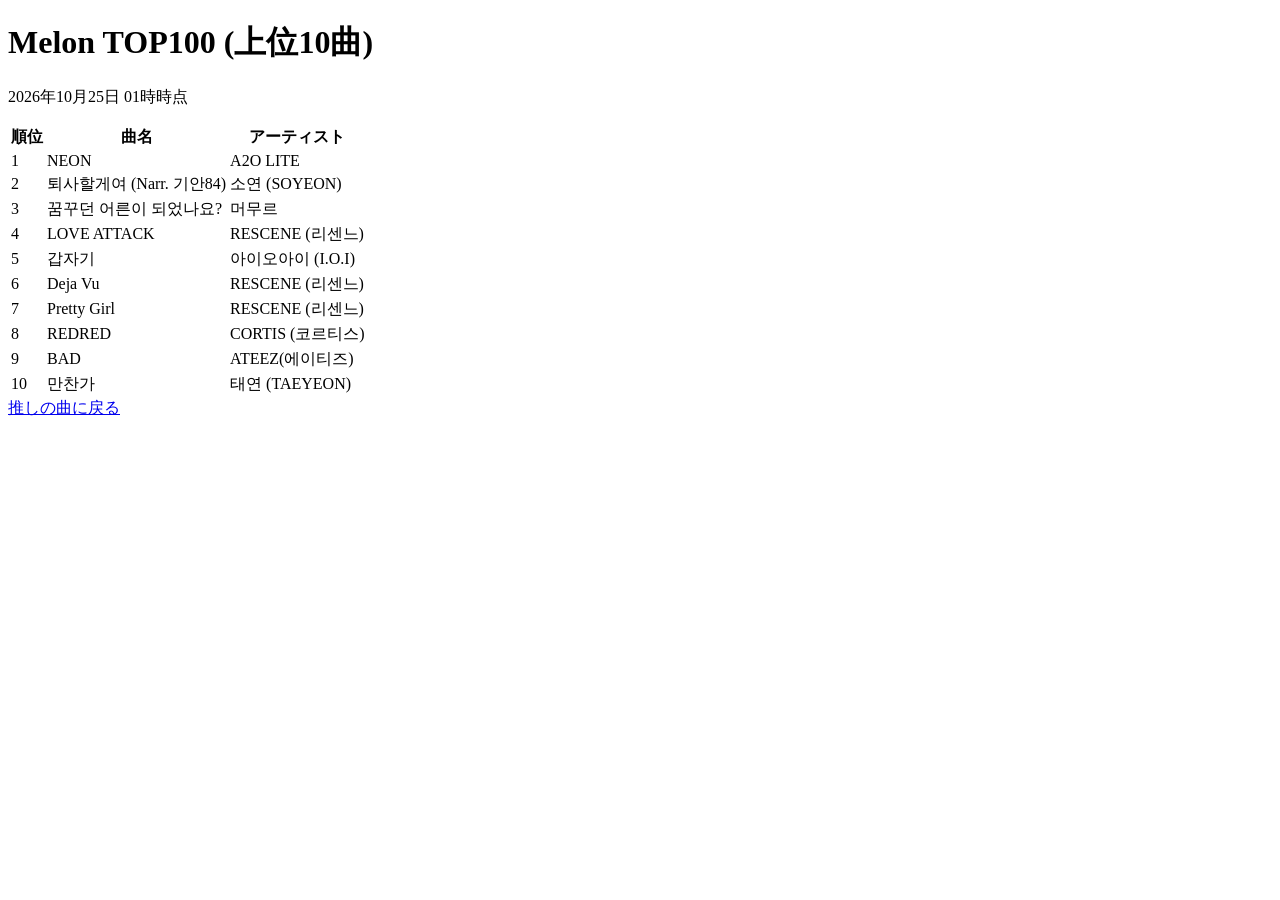
==== chart.html @ e046b739 "chart.htmlの追加、index.htmlとchart.htmlの連携" ====
<!DOCTYPE html>
<html lang="ja">
    <head>
        <meta charset="UTF-8">
        <title>Melonチャート</title>
    </head>
    <body>
        <h1>Melon TOP100 (上位10曲)</h1>
        <p>2026年10月25日 01時時点</p>
        <table>
            <thead>
                <tr>
                    <th>順位</th>
                    <th>曲名</th>
                    <th>アーティスト</th>
                </tr>
            </thead>
            <tbody>
                <tr>
                    <td>1</td>
                    <td>NEON</td>
                    <td>A2O LITE</td>
                </tr>
                <tr>
                    <td>2</td>
                    <td><span lang="ko">퇴사할게여 (Narr. 기안84)</span></td>
                    <td><span lang="ko">소연 (SOYEON)</span></td>
                </tr>
                <tr>
                    <td>3</td>
                    <td><span lang="ko">꿈꾸던 어른이 되었나요?</span></td>
                    <td><span lang="ko">머무르</span></td>
                </tr>
                <tr>
                    <td>4</td>
                    <td>LOVE ATTACK</td>
                    <td><span lang="ko">RESCENE (리센느)</span></td>
                </tr>
                <tr>
                    <td>5</td>
                    <td><span lang="ko">갑자기</span></td>
                    <td><span lang="ko">아이오아이 (I.O.I)</span></td>
                </tr>
                <tr>
                    <td>6</td>
                    <td>Deja Vu</td>
                    <td><span lang="ko">RESCENE (리센느)</span></td>
                </tr>
                <tr>
                    <td>7</td>
                    <td>Pretty Girl</td>
                    <td><span lang="ko">RESCENE (리센느)</span></td>
                </tr>
                <tr>
                    <td>8</td>
                    <td>REDRED</td>
                    <td><span lang="ko">CORTIS (코르티스)</span></td>
                </tr>
                <tr>
                    <td>9</td>
                    <td>BAD</td>
                    <td><span lang="ko">ATEEZ(에이티즈)</span></td>
                </tr>
                <tr>
                    <td>10</td>
                    <td><span lang="ko">만찬가</span></td>
                    <td><span lang="ko">태연 (TAEYEON)</span></td>
                </tr>
            </tbody>
        </table>
        <a href="index.html">推しの曲に戻る</a>
    </body>
</html>
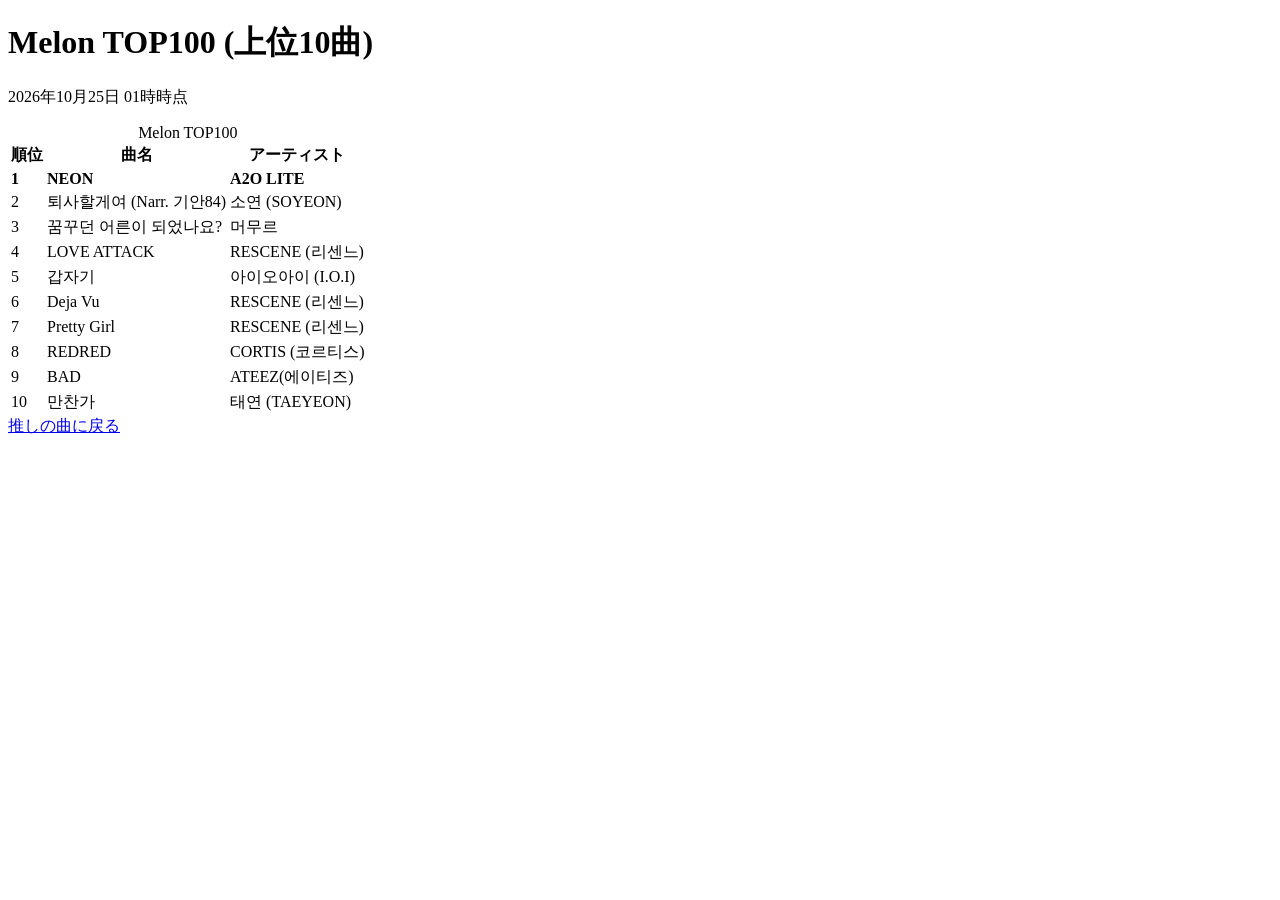
==== commit 8b73f8a6: "一位を強調し、表にキャプションを追加" ====
--- a/chart.html
+++ b/chart.html
@@ -8,6 +8,7 @@
         <h1>Melon TOP100 (上位10曲)</h1>
         <p>2026年10月25日 01時時点</p>
         <table>
+            <caption>Melon TOP100</caption>
             <thead>
                 <tr>
                     <th>順位</th>
@@ -17,9 +18,9 @@
             </thead>
             <tbody>
                 <tr>
-                    <td>1</td>
-                    <td>NEON</td>
-                    <td>A2O LITE</td>
+                    <td><strong>1</strong></td>
+                    <td><strong>NEON</strong></td>
+                    <td><strong>A2O LITE</strong></td>
                 </tr>
                 <tr>
                     <td>2</td>
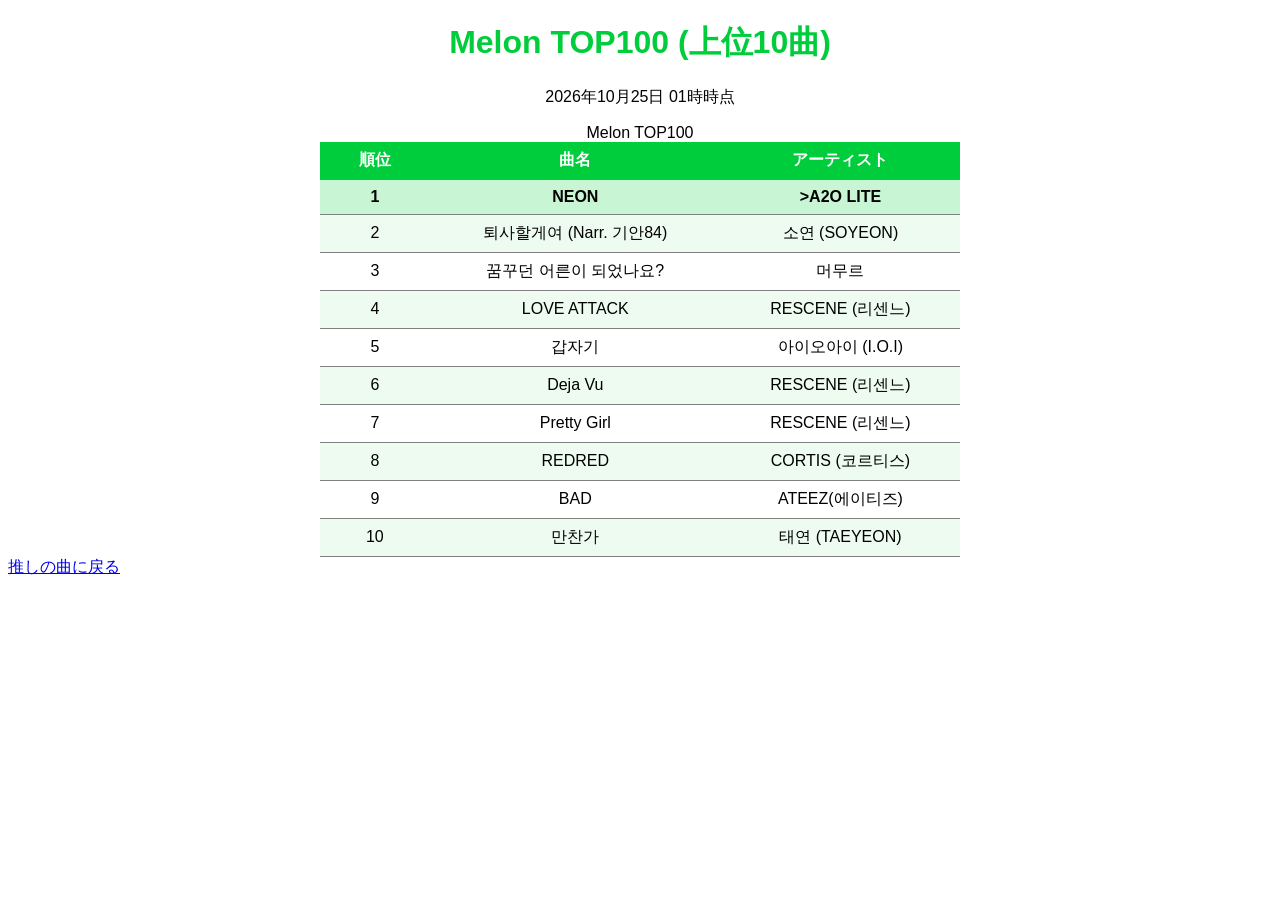
==== commit 8dbc0921: "cssを追加" ====
--- a/chart.html
+++ b/chart.html
@@ -2,7 +2,9 @@
 <html lang="ja">
     <head>
         <meta charset="UTF-8">
+        <meta name="viewport" content="width=device-width, initial-scale=1.0">
         <title>Melonチャート</title>
+        <link rel="stylesheet" href="style.css">
     </head>
     <body>
         <h1>Melon TOP100 (上位10曲)</h1>
@@ -17,10 +19,10 @@
                 </tr>
             </thead>
             <tbody>
-                <tr>
-                    <td><strong>1</strong></td>
-                    <td><strong>NEON</strong></td>
-                    <td><strong>A2O LITE</strong></td>
+                <tr class = "highlight">
+                    <td>1</td>
+                    <td>NEON</td>
+                    <td>>A2O LITE</td>
                 </tr>
                 <tr>
                     <td>2</td>
--- a/style.css
+++ b/style.css
@@ -0,0 +1,41 @@
+/*ページ全体*/
+body {
+    background-color: #ffffff;
+    font-family: sans-serif;
+}
+
+h1, p, th, td {
+    text-align: center;
+}
+
+/*見出し*/
+h1 {
+    color: #00cd3c;
+}
+
+/*表*/
+table {
+    margin: 0 auto;
+    border-collapse: collapse;
+    width: 100%;
+    max-width: 640px;
+}
+
+th, td {
+    padding: 8px 30px;
+    border-bottom: 1px solid gray;
+}
+
+thead th {
+    background-color: #00cd3c;
+    color: #ffffff;
+}
+
+tbody tr:nth-child(even) {
+    background-color: #eefbf1;
+}
+
+.highlight {
+    font-weight: bold;
+    background-color: #c8f5d4;
+}
